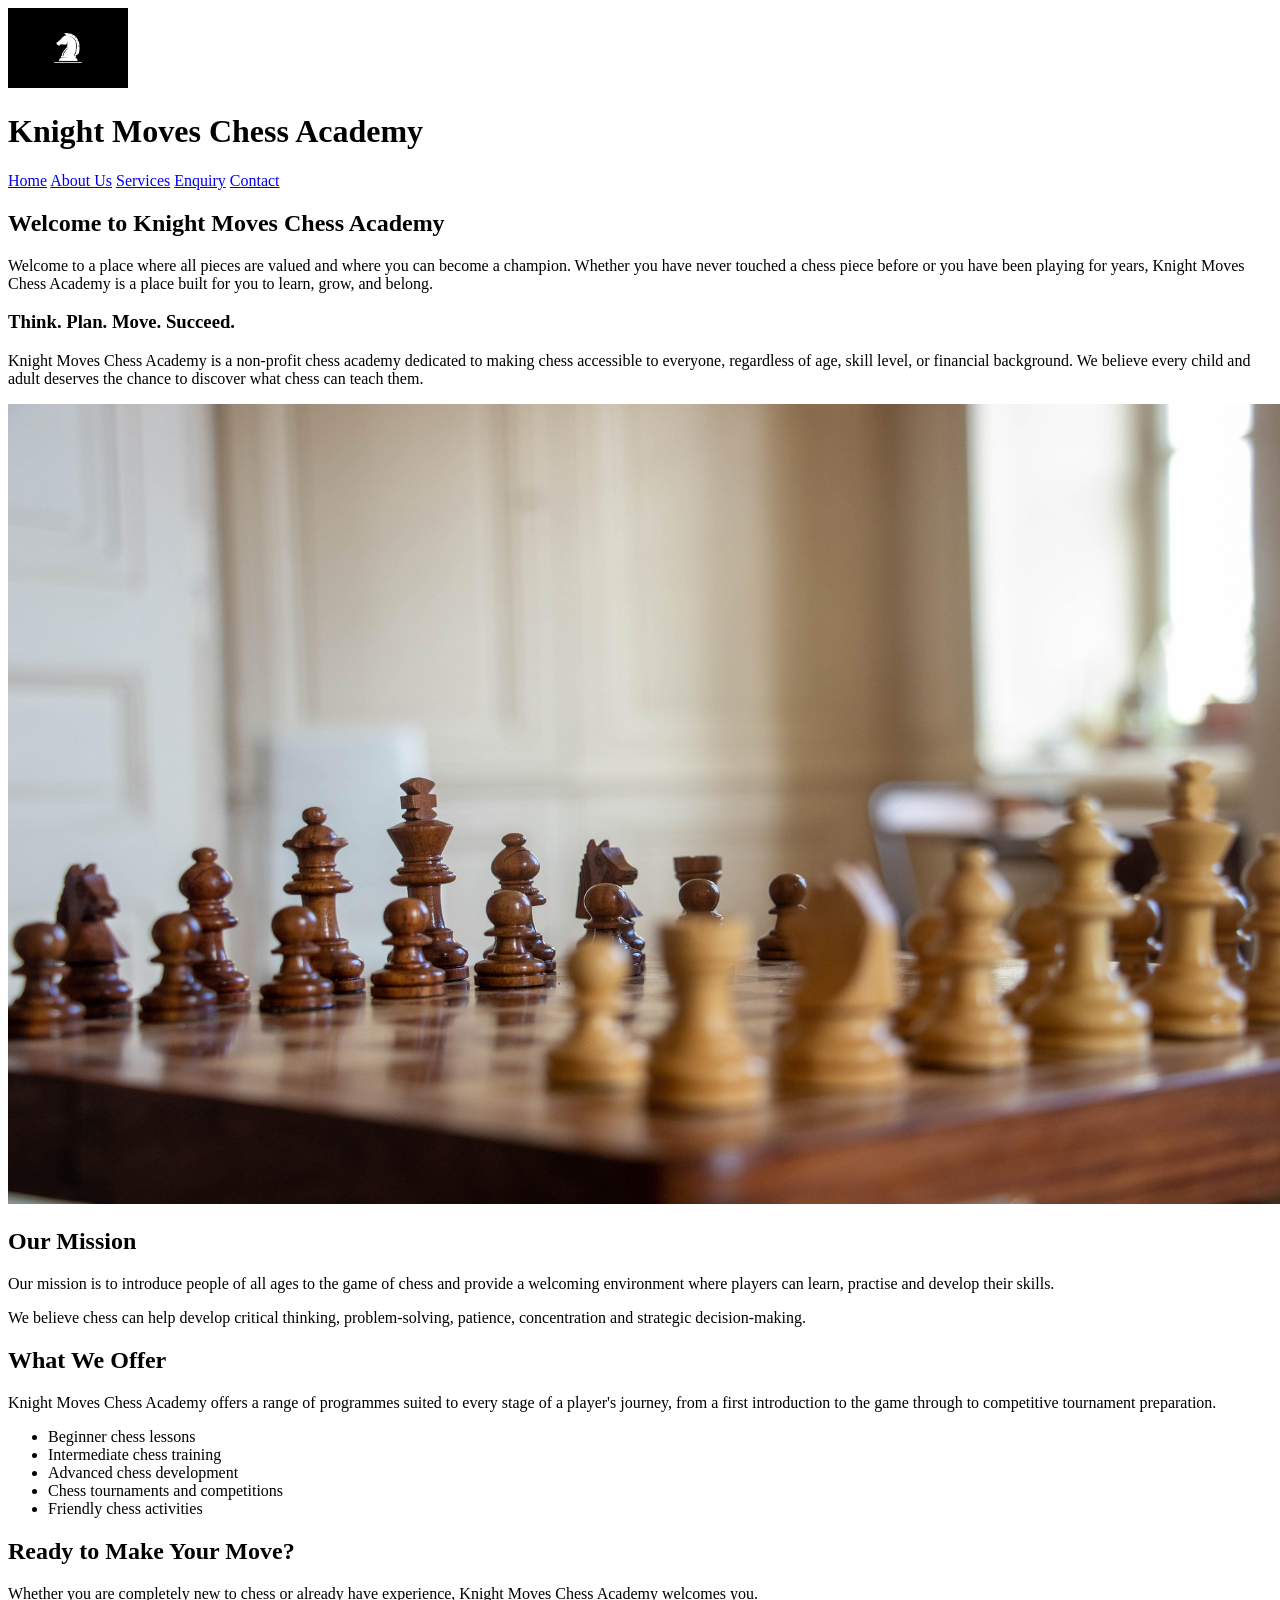
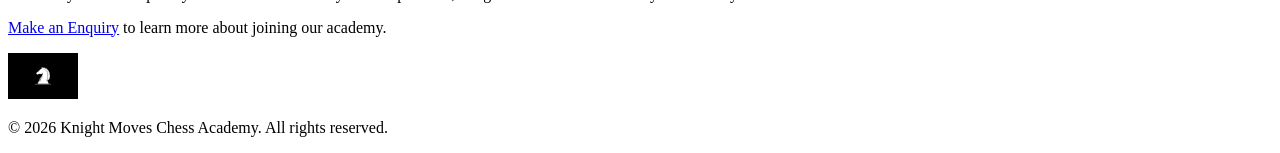
==== index.html @ 63937e80 "Revise homepage for improved engagement and clarity Enhanced homepage content to provide a welcoming" ====
<!DOCTYPE html>
<html lang="en">

<head>
    <meta charset="UTF-8">
    <meta name="viewport" content="width=device-width, initial-scale=1.0">
    <title>Knight Moves Chess Academy | Home</title>
</head>

<body>

    <!-- Header contains the academy logo and website navigation -->
    <header>

        <img src="images/411-edba40c7bd0efc2f5af3015b3910c8f0183a74c916219e3d4222673b9ebc4d95.jpg"
             alt="Knight Moves Chess Academy Logo"
             width="120">

        <h1>Knight Moves Chess Academy</h1>

        <!-- Navigation menu links all five pages of the website -->
        <nav>
            <a href="index.html">Home</a>
            <a href="about.html">About Us</a>
            <a href="services.html">Services</a>
            <a href="enquiry.html">Enquiry</a>
            <a href="contact.html">Contact</a>
        </nav>

    </header>


    <!-- Main content of the Home page -->
    <main>

<!-- Introduction section -->
<section>

    <h2>Welcome to Knight Moves Chess Academy</h2>

    <p>
        Welcome to a place where all pieces are valued and where you can
        become a champion. Whether you have never touched a chess piece
        before or you have been playing for years, Knight Moves Chess
        Academy is a place built for you to learn, grow, and belong.
    </p>

</section>


<!-- Academy introduction -->
<section>

    <h3>Think. Plan. Move. Succeed.</h3>

    <p>
        Knight Moves Chess Academy is a non-profit chess academy dedicated
        to making chess accessible to everyone, regardless of age, skill
        level, or financial background. We believe every child and adult
        deserves the chance to discover what chess can teach them.
    </p>

</section>

        <!-- Hero image section -->
        <section>

            <img src="images/eloiroudaire77-chess-5960730_1920.jpg"
                 alt="Chess pieces on a chess board"
                 width="1330"
                 height="800">

        </section>


        <!-- Mission section -->
        <section>

            <h2>Our Mission</h2>

            <p>
                Our mission is to introduce people of all ages to the game
                of chess and provide a welcoming environment where players
                can learn, practise and develop their skills.
            </p>

            <p>
                We believe chess can help develop critical thinking,
                problem-solving, patience, concentration and strategic
                decision-making.
            </p>

        </section>


        <!-- What we offer section as an academy -->
<section>

    <h2>What We Offer</h2>

    <p>
        Knight Moves Chess Academy offers a range of programmes suited to
        every stage of a player's journey, from a first introduction to
        the game through to competitive tournament preparation.
    </p>

    <ul>
        <li>Beginner chess lessons</li>
        <li>Intermediate chess training</li>
        <li>Advanced chess development</li>
        <li>Chess tournaments and competitions</li>
        <li>Friendly chess activities</li>
    </ul>

</section>


        <!-- Call to action -->
        <section>

            <h2>Ready to Make Your Move?</h2>

            <p>
                Whether you are completely new to chess or already have
                experience, Knight Moves Chess Academy welcomes you.
            </p>

            <p>
                <a href="enquiry.html">Make an Enquiry</a>
                to learn more about joining our academy.
            </p>

        </section>

    </main>


    <!-- Footer appears at the bottom of the page -->
    <footer>

        <img src="images/411-edba40c7bd0efc2f5af3015b3910c8f0183a74c916219e3d4222673b9ebc4d95.jpg"
             alt="Knight Moves Chess Academy Logo"
             width="70">

        <p>
            &copy; 2026 Knight Moves Chess Academy.
            All rights reserved.
        </p>

    </footer>

</body>

</html>
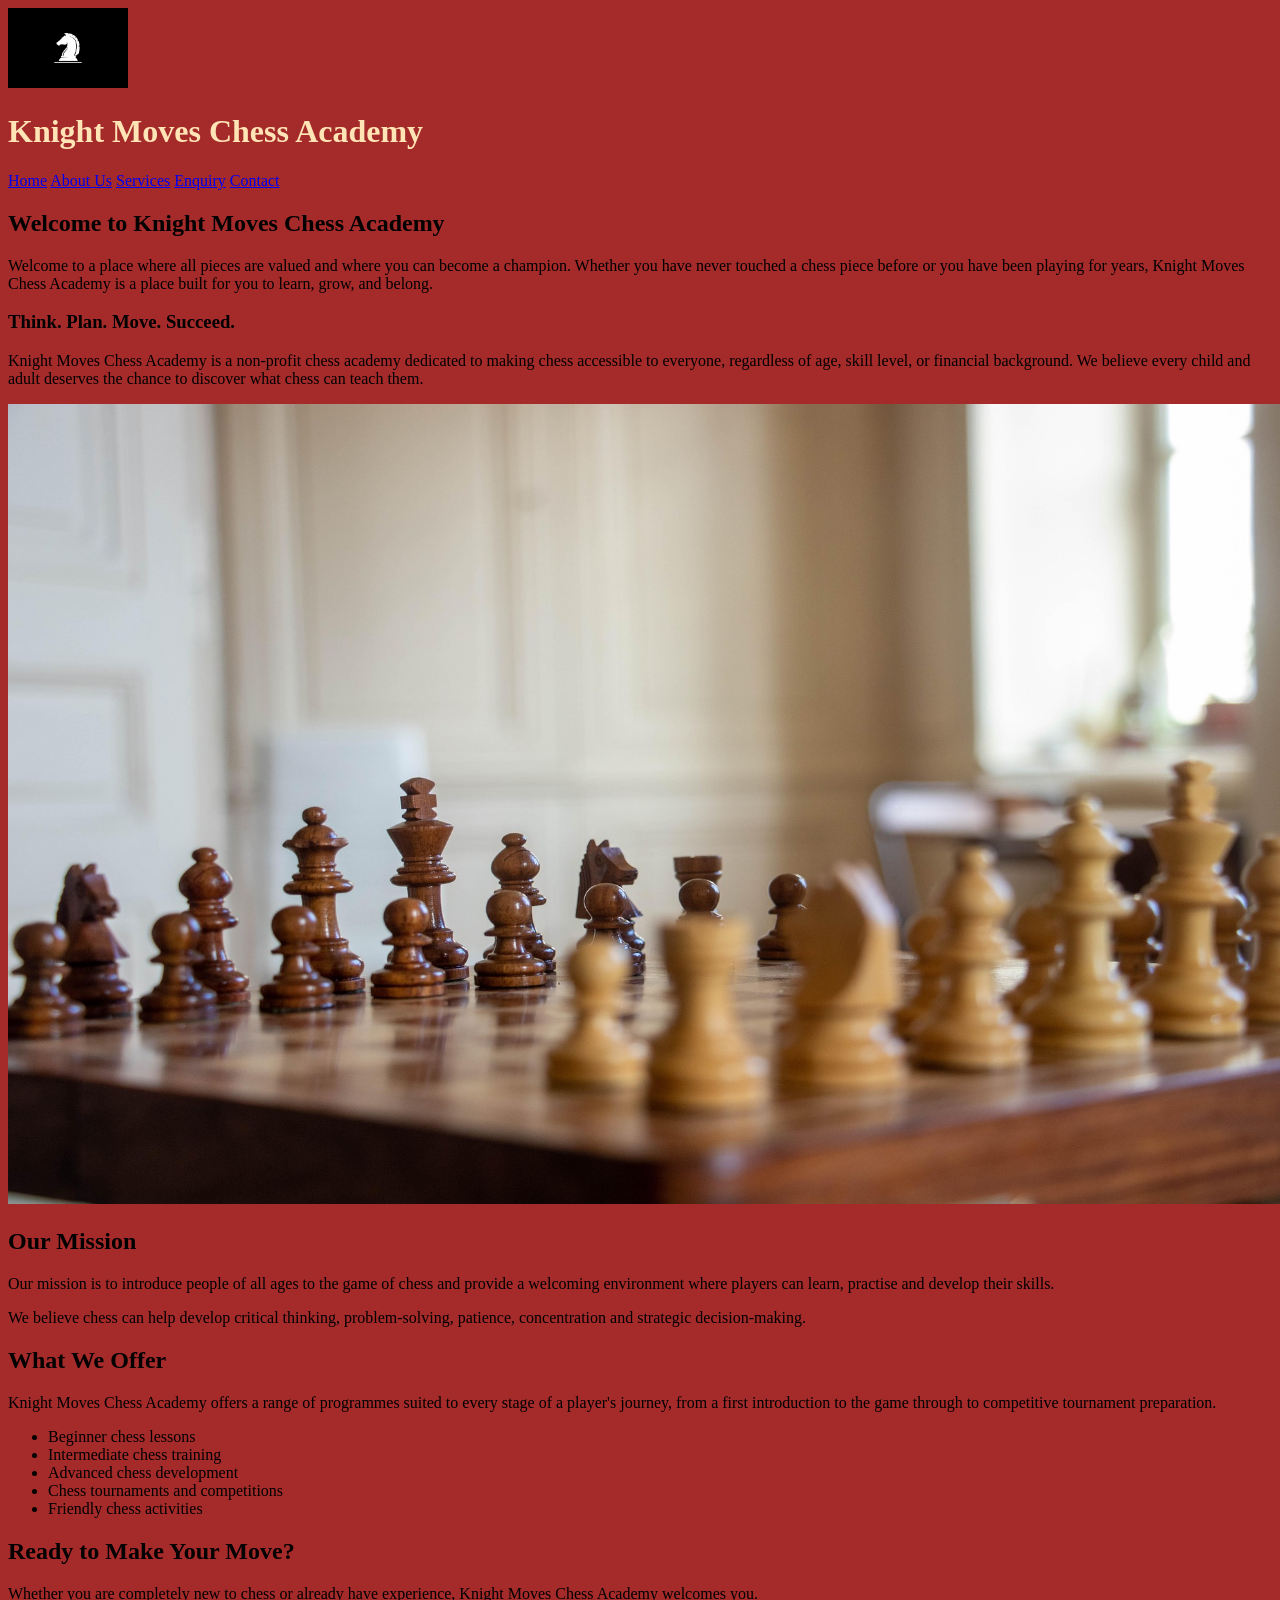
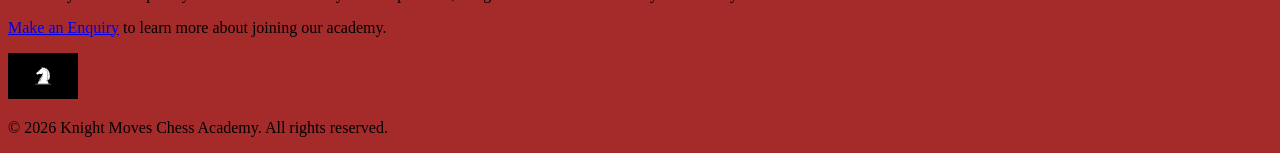
==== commit 099618de: "Link stylesheet in index.html Added a link to the external stylesheet for styling." ====
--- a/index.html
+++ b/index.html
@@ -5,6 +5,7 @@
     <meta charset="UTF-8">
     <meta name="viewport" content="width=device-width, initial-scale=1.0">
     <title>Knight Moves Chess Academy | Home</title>
+    <link rel="stylesheet" href="/css/style.css">
 </head>
 
 <body>
--- a/css/style.css
+++ b/css/style.css
@@ -0,0 +1,7 @@
+body {
+    background-color: brown;
+}
+
+h1 {
+    color: moccasin;
+}
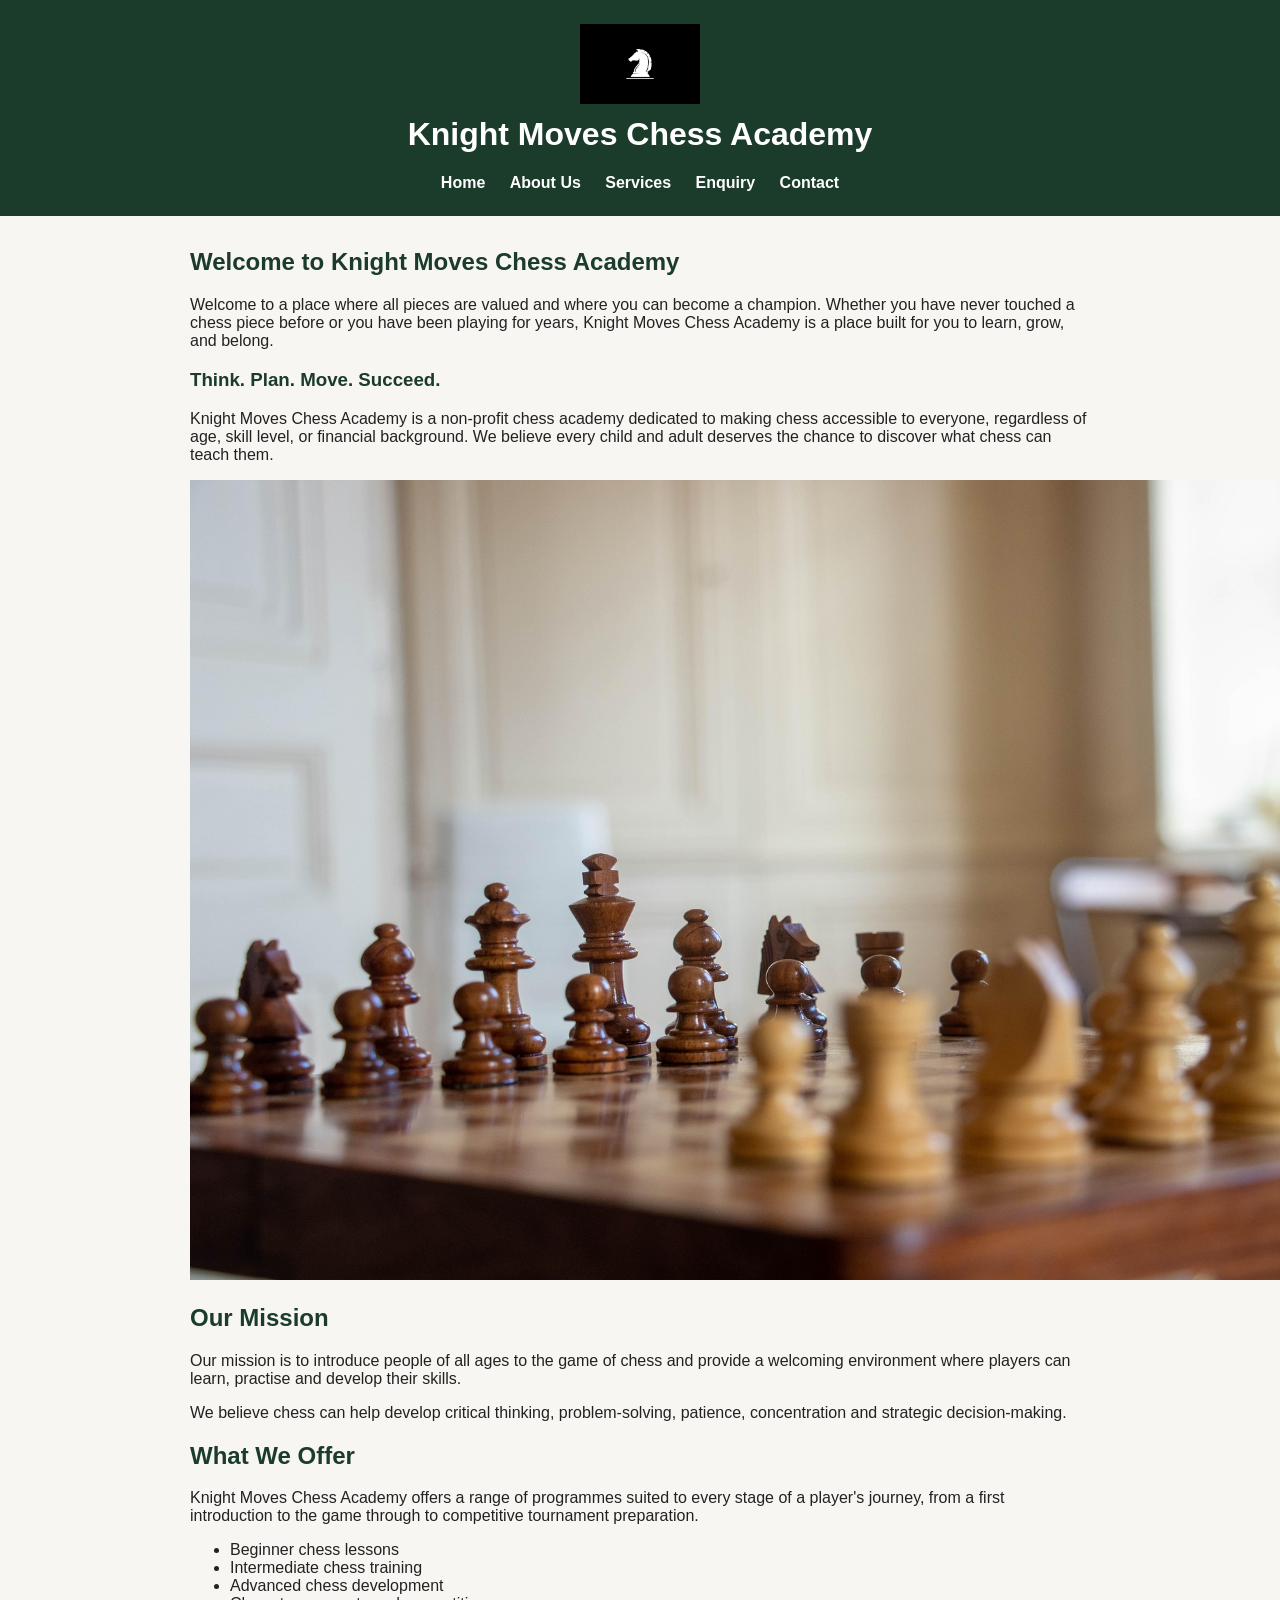
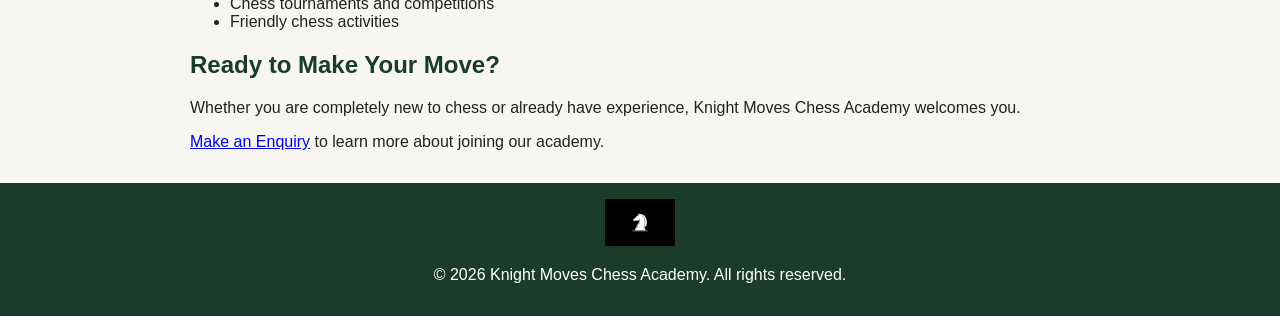
==== commit ba2b0d4b: "Update index.html" ====
--- a/index.html
+++ b/index.html
@@ -5,7 +5,7 @@
     <meta charset="UTF-8">
     <meta name="viewport" content="width=device-width, initial-scale=1.0">
     <title>Knight Moves Chess Academy | Home</title>
-    <link rel="stylesheet" href="/css/style.css">
+    <link rel="stylesheet" href="css/style.css">
 </head>
 
 <body>
--- a/css/style.css
+++ b/css/style.css
@@ -1,7 +1,16 @@
-body {
-    background-color: brown;
+:root {
+  --primary-color: #1b3b2b;
+  --accent-color: #c29b38;
+  --bg-color: #f7f6f2;
+  --text-color: #222222;
 }
 
-h1 {
-    color: moccasin;
-}
+body { background-color: var(--bg-color); color: var(--text-color); font-family: Arial, sans-serif; margin: 0; padding: 0; }
+header { background-color: var(--primary-color); color: #ffffff; padding: 1.5rem; text-align: center; }
+header h1 { color: #ffffff; margin-top: 0.5rem; }
+nav { margin-top: 1rem; }
+nav a { color: #ffffff; text-decoration: none; margin: 0 10px; font-weight: bold; }
+nav a:hover { color: var(--accent-color); }
+main { max-width: 900px; margin: 2rem auto; padding: 0 1rem; }
+h2, h3 { color: var(--primary-color); }
+footer { background-color: var(--primary-color); color: #ffffff; text-align: center; padding: 1rem; margin-top: 2rem; }
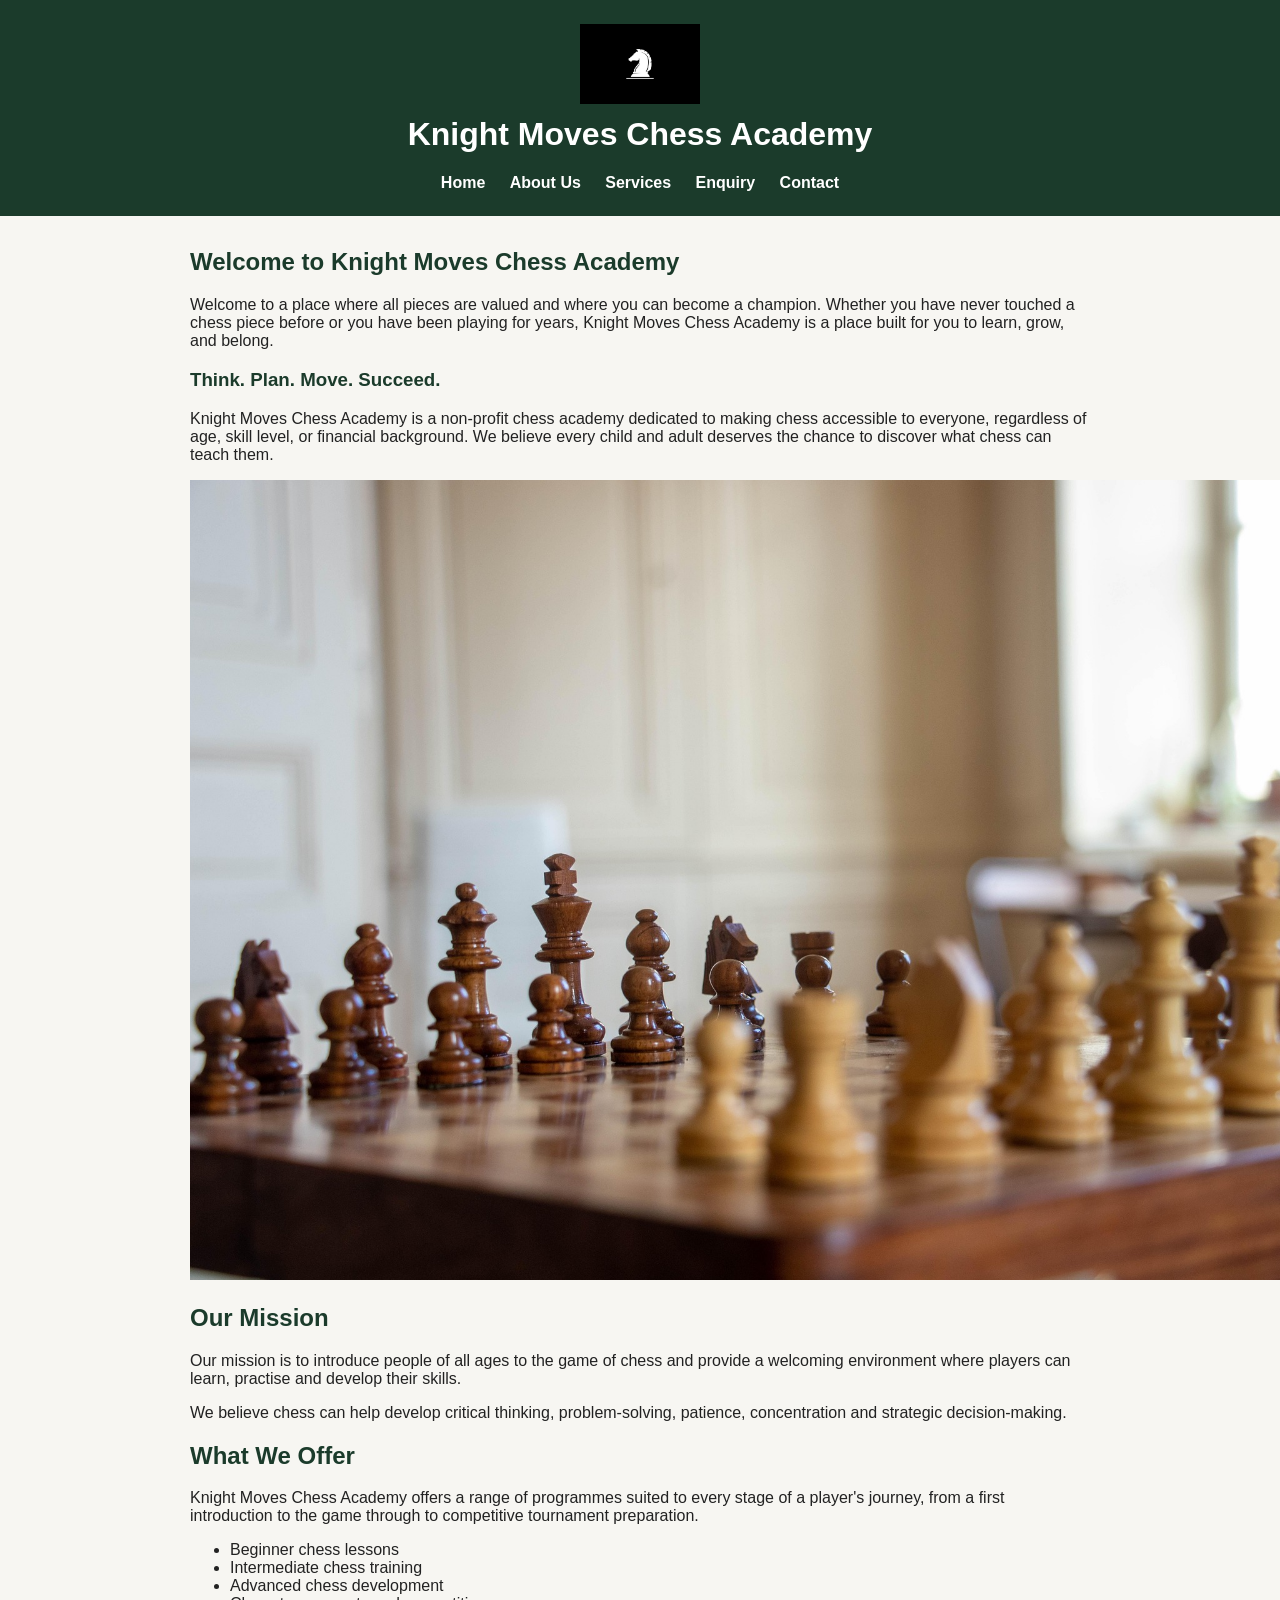
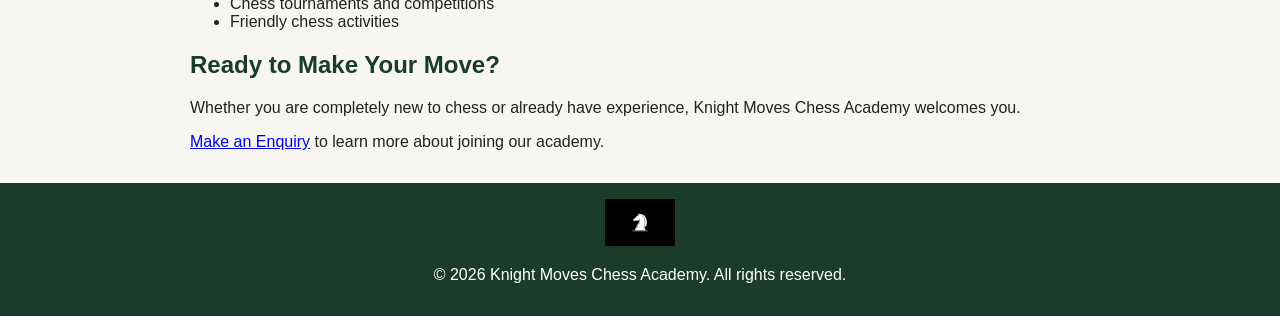
==== commit 9b2fba8a: "Resizing image Updated the hero image dimensions and ensured HTML structure is correct." ====
--- a/index.html
+++ b/index.html
@@ -68,7 +68,7 @@
 
             <img src="images/eloiroudaire77-chess-5960730_1920.jpg"
                  alt="Chess pieces on a chess board"
-                 width="1330"
+                 width="1200"
                  height="800">
 
         </section>
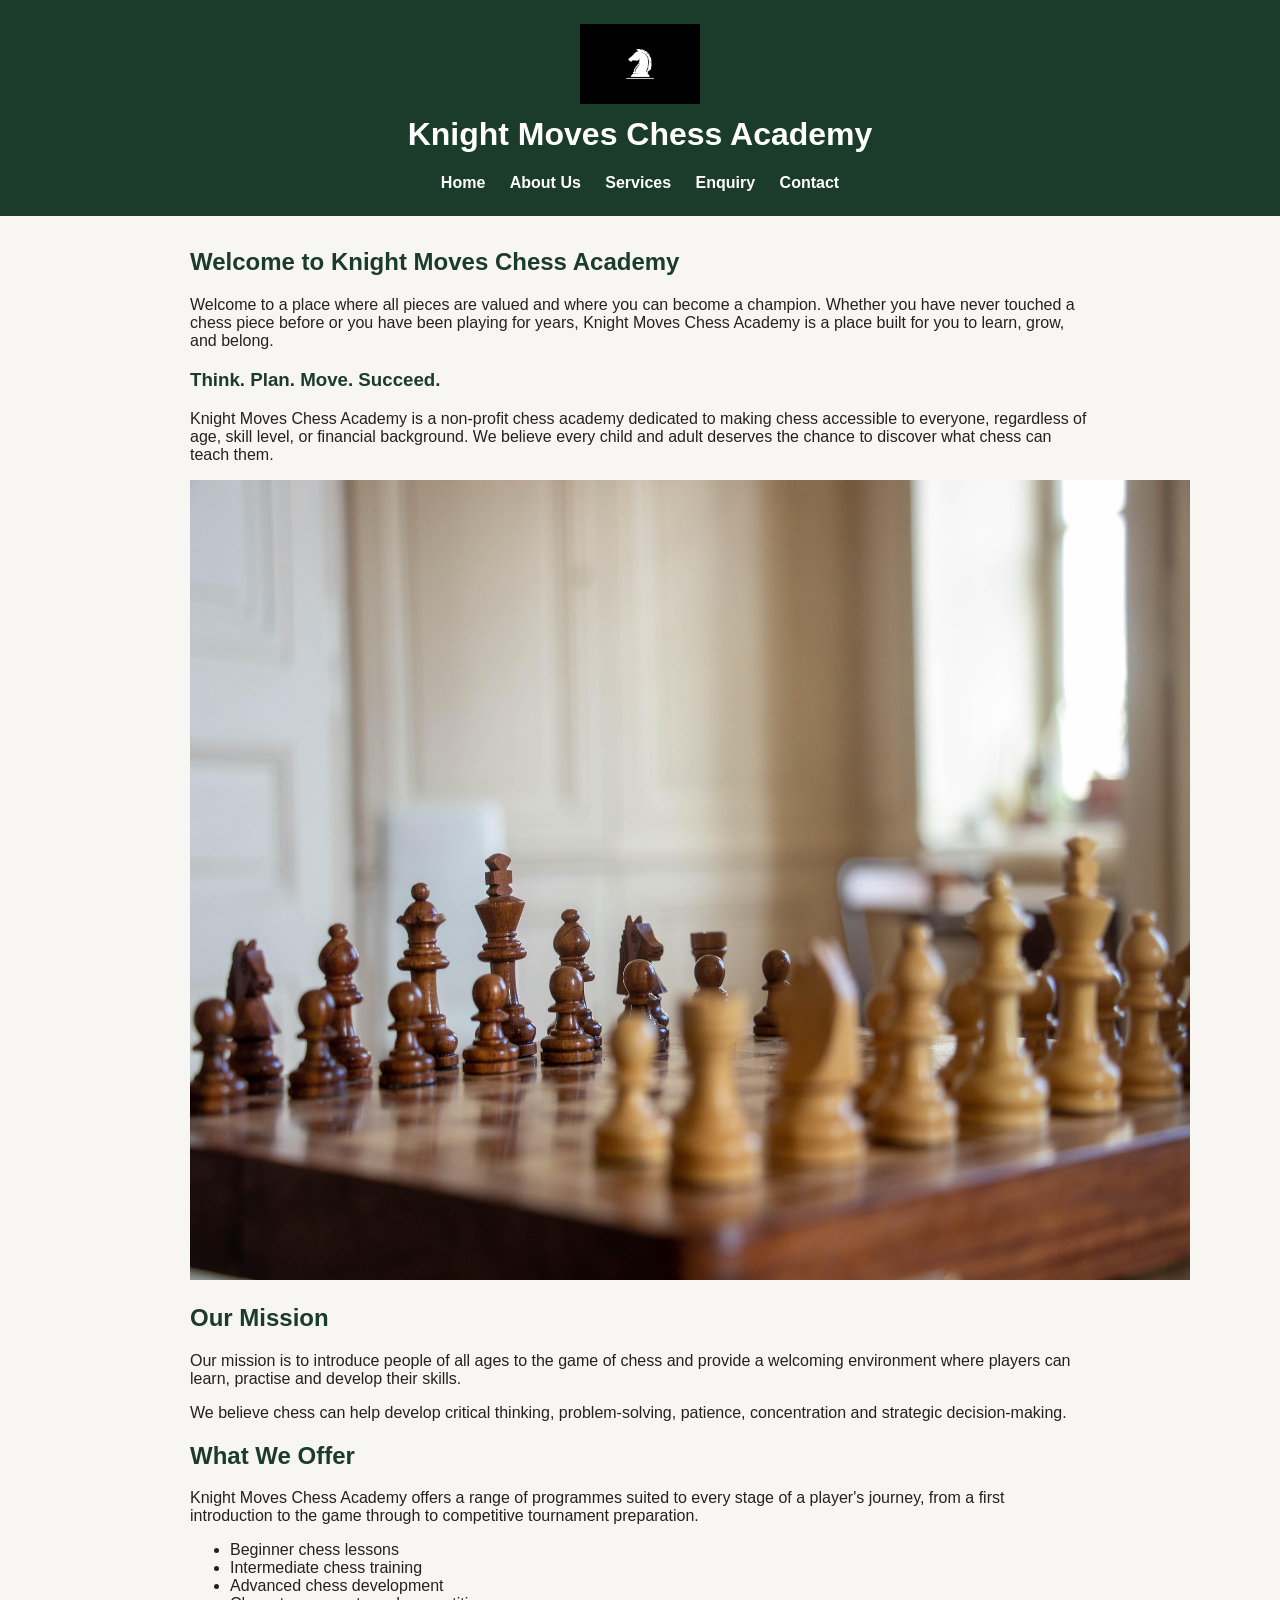
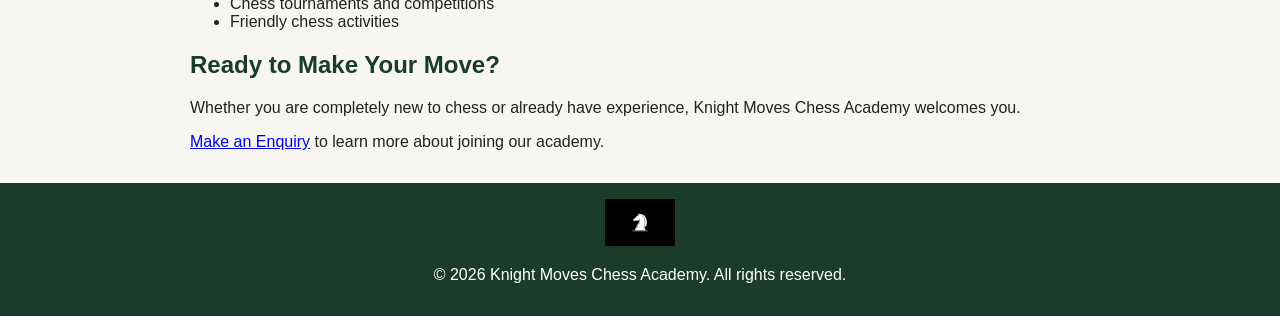
==== commit f7debebf: "Revise index.html for homepage content and layout Updated the HTML structure and content of the home" ====
--- a/index.html
+++ b/index.html
@@ -68,7 +68,7 @@
 
             <img src="images/eloiroudaire77-chess-5960730_1920.jpg"
                  alt="Chess pieces on a chess board"
-                 width="1200"
+                 width="1000"
                  height="800">
 
         </section>
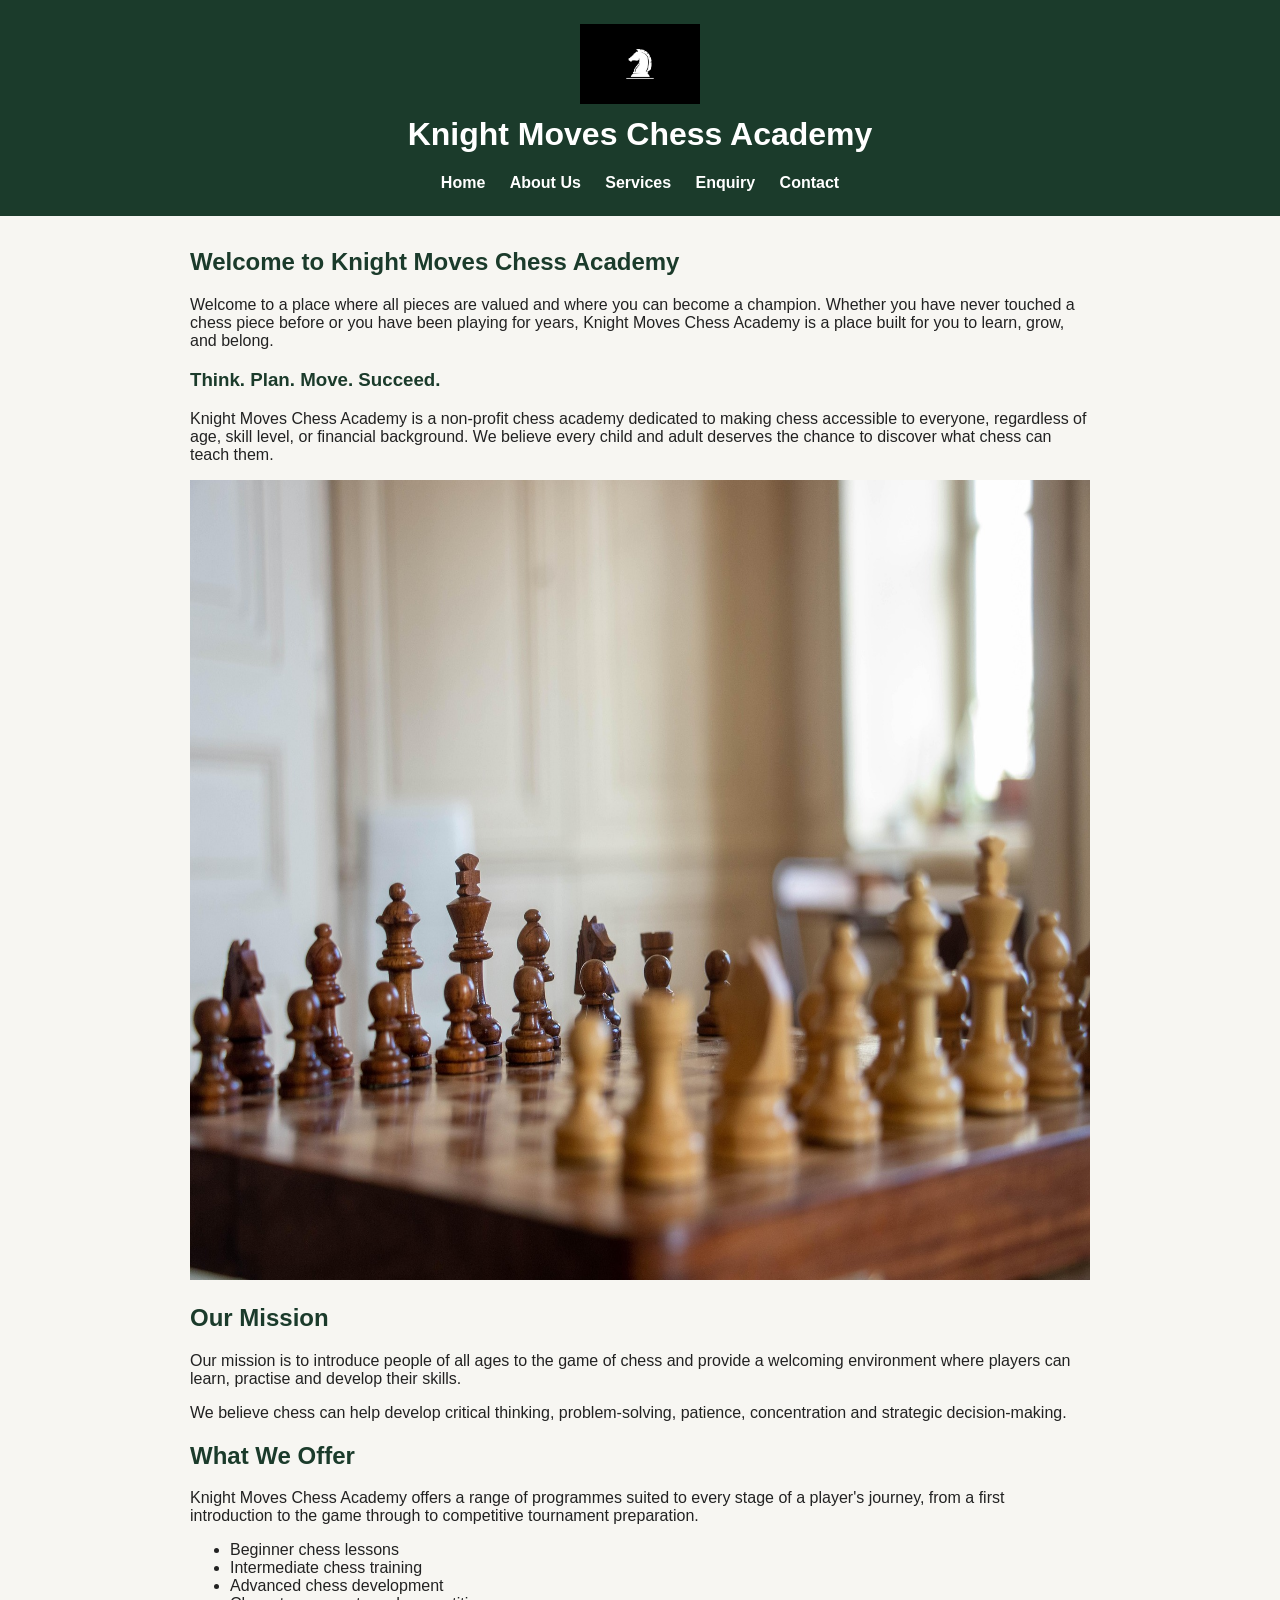
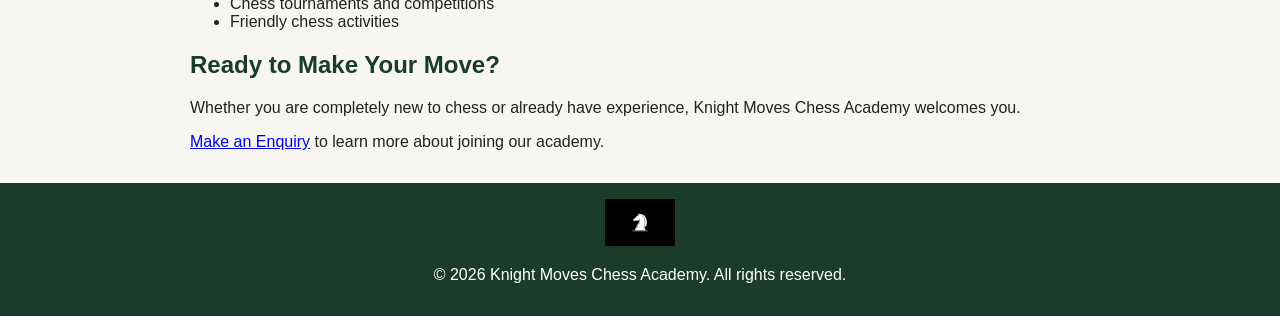
==== commit 534df907: "Update index.html" ====
--- a/index.html
+++ b/index.html
@@ -68,7 +68,7 @@
 
             <img src="images/eloiroudaire77-chess-5960730_1920.jpg"
                  alt="Chess pieces on a chess board"
-                 width="1000"
+                 width="900"
                  height="800">
 
         </section>
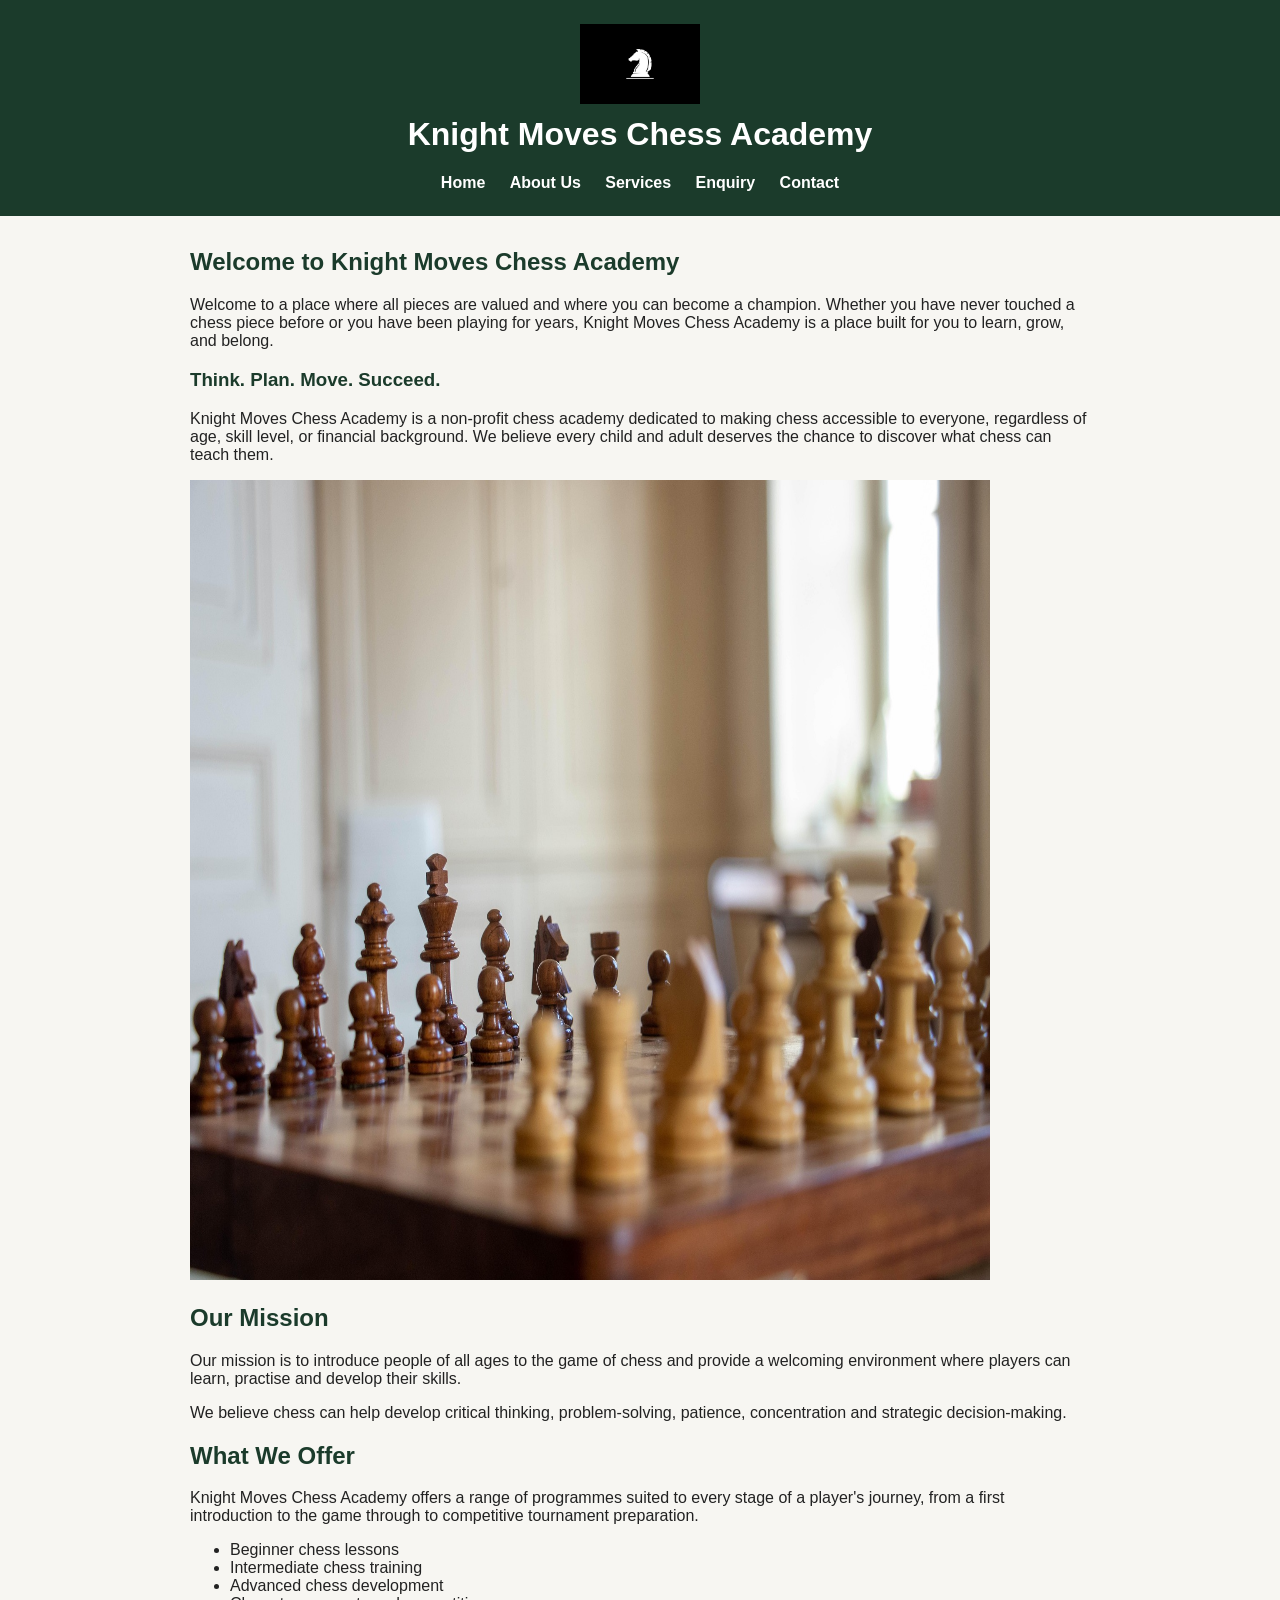
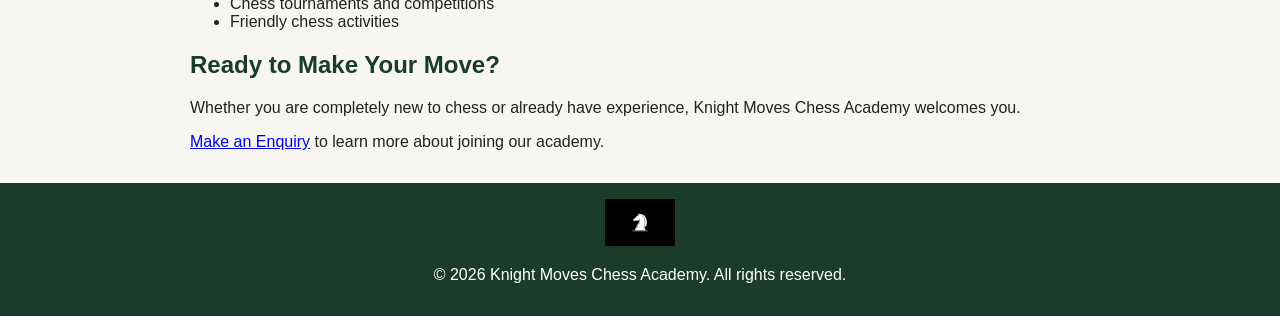
==== commit 9d12b121: "Fix formatting issues in index.html" ====
--- a/index.html
+++ b/index.html
@@ -68,7 +68,7 @@
 
             <img src="images/eloiroudaire77-chess-5960730_1920.jpg"
                  alt="Chess pieces on a chess board"
-                 width="900"
+                 width="800"
                  height="800">
 
         </section>
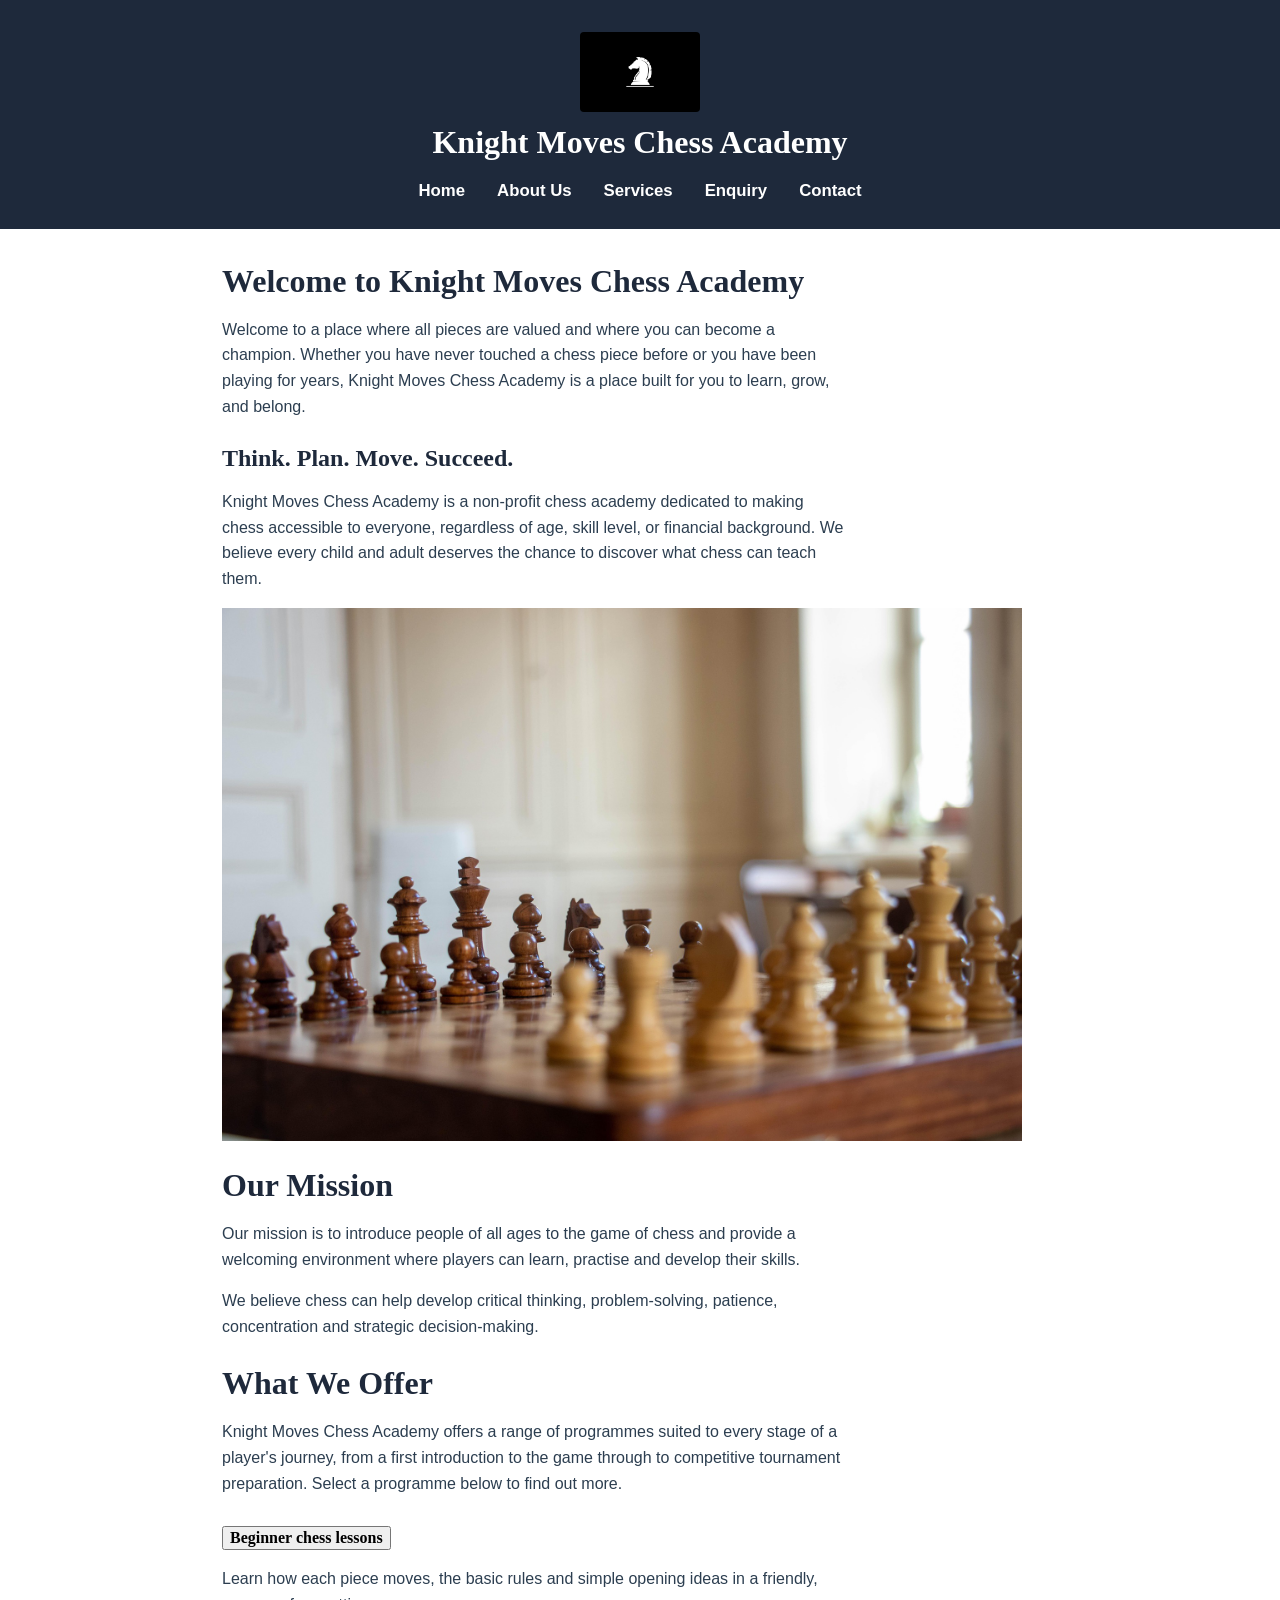
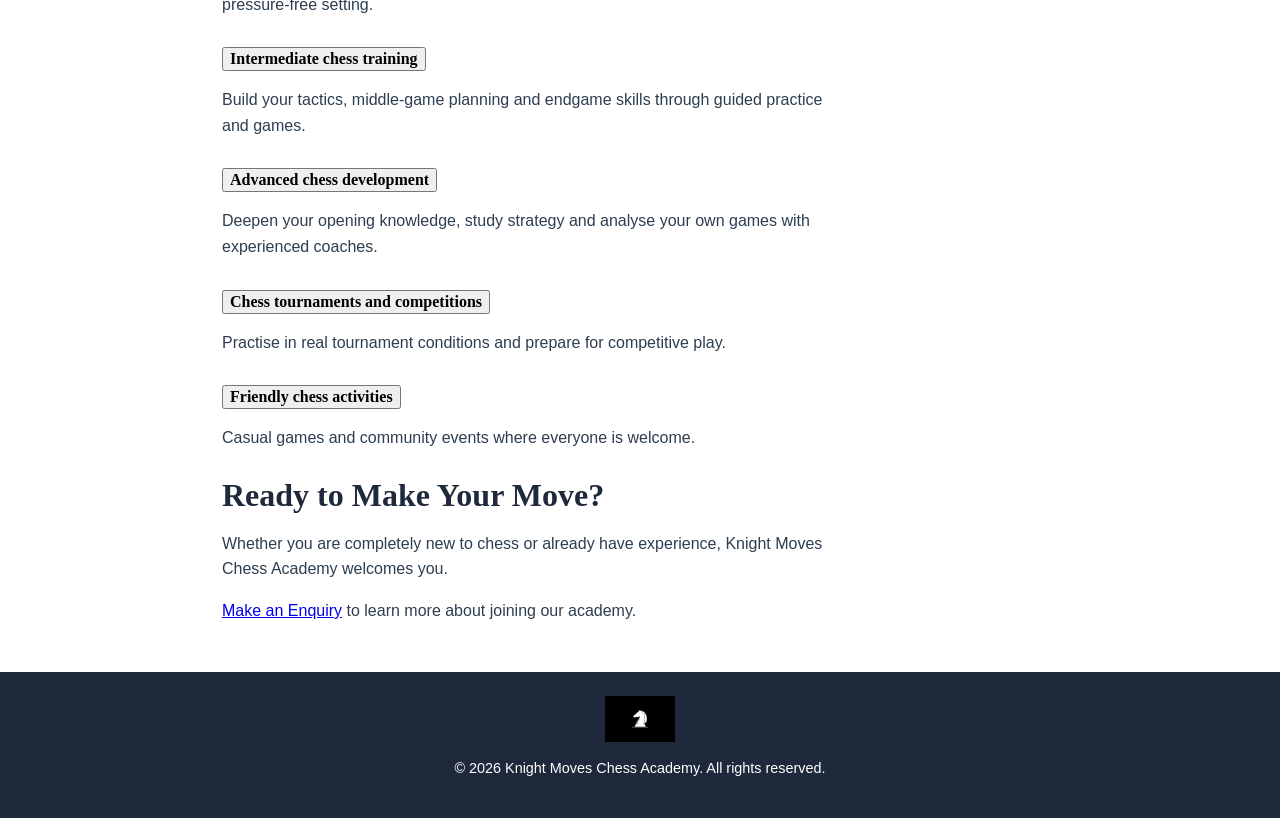
==== commit 10ae2b16: "Update index.html with meta description and accordion Added meta description for SEO and improved ac" ====
--- a/index.html
+++ b/index.html
@@ -4,6 +4,7 @@
 <head>
     <meta charset="UTF-8">
     <meta name="viewport" content="width=device-width, initial-scale=1.0">
+    <meta name="description" content="Knight Moves Chess Academy is a non-profit chess academy offering beginner, intermediate and advanced chess lessons, tournaments and friendly activities for all ages.">
     <title>Knight Moves Chess Academy | Home</title>
     <link rel="stylesheet" href="css/style.css">
 </head>
@@ -34,34 +35,35 @@
     <!-- Main content of the Home page -->
     <main>
 
-<!-- Introduction section -->
-<section>
+        <!-- Introduction section -->
+        <section>
 
-    <h2>Welcome to Knight Moves Chess Academy</h2>
+            <h2>Welcome to Knight Moves Chess Academy</h2>
 
-    <p>
-        Welcome to a place where all pieces are valued and where you can
-        become a champion. Whether you have never touched a chess piece
-        before or you have been playing for years, Knight Moves Chess
-        Academy is a place built for you to learn, grow, and belong.
-    </p>
+            <p>
+                Welcome to a place where all pieces are valued and where you can
+                become a champion. Whether you have never touched a chess piece
+                before or you have been playing for years, Knight Moves Chess
+                Academy is a place built for you to learn, grow, and belong.
+            </p>
 
-</section>
+        </section>
 
 
-<!-- Academy introduction -->
-<section>
+        <!-- Academy introduction -->
+        <section>
 
-    <h3>Think. Plan. Move. Succeed.</h3>
+            <h3>Think. Plan. Move. Succeed.</h3>
 
-    <p>
-        Knight Moves Chess Academy is a non-profit chess academy dedicated
-        to making chess accessible to everyone, regardless of age, skill
-        level, or financial background. We believe every child and adult
-        deserves the chance to discover what chess can teach them.
-    </p>
+            <p>
+                Knight Moves Chess Academy is a non-profit chess academy dedicated
+                to making chess accessible to everyone, regardless of age, skill
+                level, or financial background. We believe every child and adult
+                deserves the chance to discover what chess can teach them.
+            </p>
 
-</section>
+        </section>
+
 
         <!-- Hero image section -->
         <section>
@@ -94,26 +96,58 @@
         </section>
 
 
-        <!-- What we offer section as an academy -->
-<section>
+        <!-- What we offer section: accordion (behaviour in js/script.js) -->
+        <section>
 
-    <h2>What We Offer</h2>
+            <h2>What We Offer</h2>
 
-    <p>
-        Knight Moves Chess Academy offers a range of programmes suited to
-        every stage of a player's journey, from a first introduction to
-        the game through to competitive tournament preparation.
-    </p>
+            <p>
+                Knight Moves Chess Academy offers a range of programmes suited to
+                every stage of a player's journey, from a first introduction to
+                the game through to competitive tournament preparation. Select a
+                programme below to find out more.
+            </p>
 
-    <ul>
-        <li>Beginner chess lessons</li>
-        <li>Intermediate chess training</li>
-        <li>Advanced chess development</li>
-        <li>Chess tournaments and competitions</li>
-        <li>Friendly chess activities</li>
-    </ul>
+            <div class="accordion">
 
-</section>
+                <h3>
+                    <button class="accordion-button" aria-expanded="false" aria-controls="offer-1">Beginner chess lessons</button>
+                </h3>
+                <div class="accordion-panel" id="offer-1">
+                    <p>Learn how each piece moves, the basic rules and simple opening ideas in a friendly, pressure-free setting.</p>
+                </div>
+
+                <h3>
+                    <button class="accordion-button" aria-expanded="false" aria-controls="offer-2">Intermediate chess training</button>
+                </h3>
+                <div class="accordion-panel" id="offer-2">
+                    <p>Build your tactics, middle-game planning and endgame skills through guided practice and games.</p>
+                </div>
+
+                <h3>
+                    <button class="accordion-button" aria-expanded="false" aria-controls="offer-3">Advanced chess development</button>
+                </h3>
+                <div class="accordion-panel" id="offer-3">
+                    <p>Deepen your opening knowledge, study strategy and analyse your own games with experienced coaches.</p>
+                </div>
+
+                <h3>
+                    <button class="accordion-button" aria-expanded="false" aria-controls="offer-4">Chess tournaments and competitions</button>
+                </h3>
+                <div class="accordion-panel" id="offer-4">
+                    <p>Practise in real tournament conditions and prepare for competitive play.</p>
+                </div>
+
+                <h3>
+                    <button class="accordion-button" aria-expanded="false" aria-controls="offer-5">Friendly chess activities</button>
+                </h3>
+                <div class="accordion-panel" id="offer-5">
+                    <p>Casual games and community events where everyone is welcome.</p>
+                </div>
+
+            </div>
+
+        </section>
 
 
         <!-- Call to action -->
@@ -150,6 +184,9 @@
 
     </footer>
 
+    <!-- Part 3: JavaScript for interactive features -->
+    <script src="js/script.js"></script>
+
 </body>
 
 </html>
--- a/css/style.css
+++ b/css/style.css
@@ -1,16 +1,193 @@
 :root {
-  --primary-color: #1b3b2b;
-  --accent-color: #c29b38;
-  --bg-color: #f7f6f2;
-  --text-color: #222222;
+  --primary-color: #1e293b; /* Midnight Navy */
+  --accent-color: #d4af37;/* Gold hover highlight */
+  --bg-color: #ffffff;/* White background */
+  --text-color: #2c3e50;/* Charcoal body text */
+    --font-body: Arial, Helvetica, sans-serif;
+  --font-heading: Georgia, "Times New Roman", serif;
 }
 
-body { background-color: var(--bg-color); color: var(--text-color); font-family: Arial, sans-serif; margin: 0; padding: 0; }
-header { background-color: var(--primary-color); color: #ffffff; padding: 1.5rem; text-align: center; }
-header h1 { color: #ffffff; margin-top: 0.5rem; }
-nav { margin-top: 1rem; }
-nav a { color: #ffffff; text-decoration: none; margin: 0 10px; font-weight: bold; }
-nav a:hover { color: var(--accent-color); }
-main { max-width: 900px; margin: 2rem auto; padding: 0 1rem; }
-h2, h3 { color: var(--primary-color); }
-footer { background-color: var(--primary-color); color: #ffffff; text-align: center; padding: 1rem; margin-top: 2rem; }
+* {
+  box-sizing: border-box; /* NEW: prevents padding/borders from breaking layout widths */
+}
+
+body {
+   background-color: var(--bg-color);
+  color: var(--text-color);
+  font-family: var(--font-body);
+  font-size: 1rem;
+  margin: 0;
+  padding: 0;
+  line-height: 1.6;
+}
+
+/* NEW: makes all images responsive by default */
+img {
+  max-width: 100%;
+  height: auto;
+  display: block;
+}
+
+header {
+  background-color: var(--primary-color);
+  color: #ffffff;
+  padding: 2rem 1rem 1.5rem;
+  text-align: center;
+}
+
+header img {
+  display: block;
+  margin: 0 auto 10px auto;
+  border-radius: 4px;
+  max-width: 120px; /* NEW: keeps logo a sensible size on all screens */
+}
+
+header h1 {
+  color: #ffffff;
+  margin: 0.5rem 0 1rem 0;
+  font-size: 1.5rem; /* CHANGED: smaller base size for mobile, scales up below */
+}
+
+nav {
+  margin-top: 1rem;
+  display: flex;              /* NEW */
+  flex-direction: column;     /* NEW: stacked on mobile */
+  align-items: center;        /* NEW */
+  gap: 0.5rem;                /* NEW */
+}
+
+nav a {
+  color: #ffffff;
+  text-decoration: none;
+  margin: 0 12px;
+  font-weight: bold;
+  font-size: 1.05rem;
+}
+
+nav a:hover {
+  color: var(--accent-color);
+}
+
+main {
+  max-width: 900px;
+  margin: 2rem auto;
+  padding: 0 1.5rem;
+}
+
+/* Typography: heading scale */
+h1, h2, h3 {
+  font-family: var(--font-heading);
+  line-height: 1.25;
+}
+ 
+h2, h3 {
+  color: var(--primary-color);
+  margin: 1.5rem 0 0.75rem;
+}
+ 
+h2 { font-size: 1.4rem; }
+h3 { font-size: 1.15rem; }
+ 
+/* Typography: comfortable line length for reading */
+main p,
+main li {
+  max-width: 70ch;
+}
+ 
+/* basic form responsiveness, since enquiry.html has a form */
+form {
+  max-width: 500px;
+}
+ 
+input, select, textarea {
+  width: 100%;
+  max-width: 100%;
+  padding: 0.5rem;
+  margin-bottom: 0.5rem;
+  box-sizing: border-box;
+}
+ 
+/* Typography: form text */
+label {
+  display: block;
+  font-weight: bold;
+  margin-bottom: 0.25rem;
+}
+ 
+input, select, textarea, button {
+  font-family: inherit;
+  font-size: 1rem;
+}
+ 
+button {
+  font-weight: 600;
+}
+ 
+/* table responsiveness, since contact.html has an opening hours table */
+table {
+  width: 100%;
+  border-collapse: collapse;
+}
+ 
+/* Typography: table text */
+th {
+  text-align: left;
+  font-weight: bold;
+}
+ 
+th, td {
+  padding: 0.5rem;
+  font-size: 0.95rem;
+}
+ 
+@media (max-width: 500px) {
+  table {
+    display: block;
+    overflow-x: auto;
+    white-space: nowrap;
+  }
+}
+ 
+footer {
+  background-color: var(--primary-color);
+  color: #ffffff;
+  text-align: center;
+  padding: 1.5rem 1rem;
+  margin-top: 3rem;
+  font-size: 0.9rem;
+}
+ 
+footer img {
+  margin: 0 auto 8px auto;
+  max-width: 70px; /* keeps footer logo small and consistent */
+}
+ 
+/* ==========================================================
+   Responsive breakpoints
+   ========================================================== */
+ 
+/* Tablet and up */
+@media (min-width: 600px) {
+  header h1 {
+    font-size: 2rem; /* back to your original larger size once screen is wider */
+  }
+ 
+  nav {
+    flex-direction: row;       /* side-by-side nav on bigger screens */
+    justify-content: center;
+    flex-wrap: wrap;
+  }
+ 
+  h2 { font-size: 1.75rem; }
+  h3 { font-size: 1.35rem; }
+}
+ 
+/* Desktop and up */
+@media (min-width: 900px) {
+  main {
+    padding: 0 2rem;
+  }
+ 
+  h2 { font-size: 2rem; }
+  h3 { font-size: 1.5rem; }
+}
